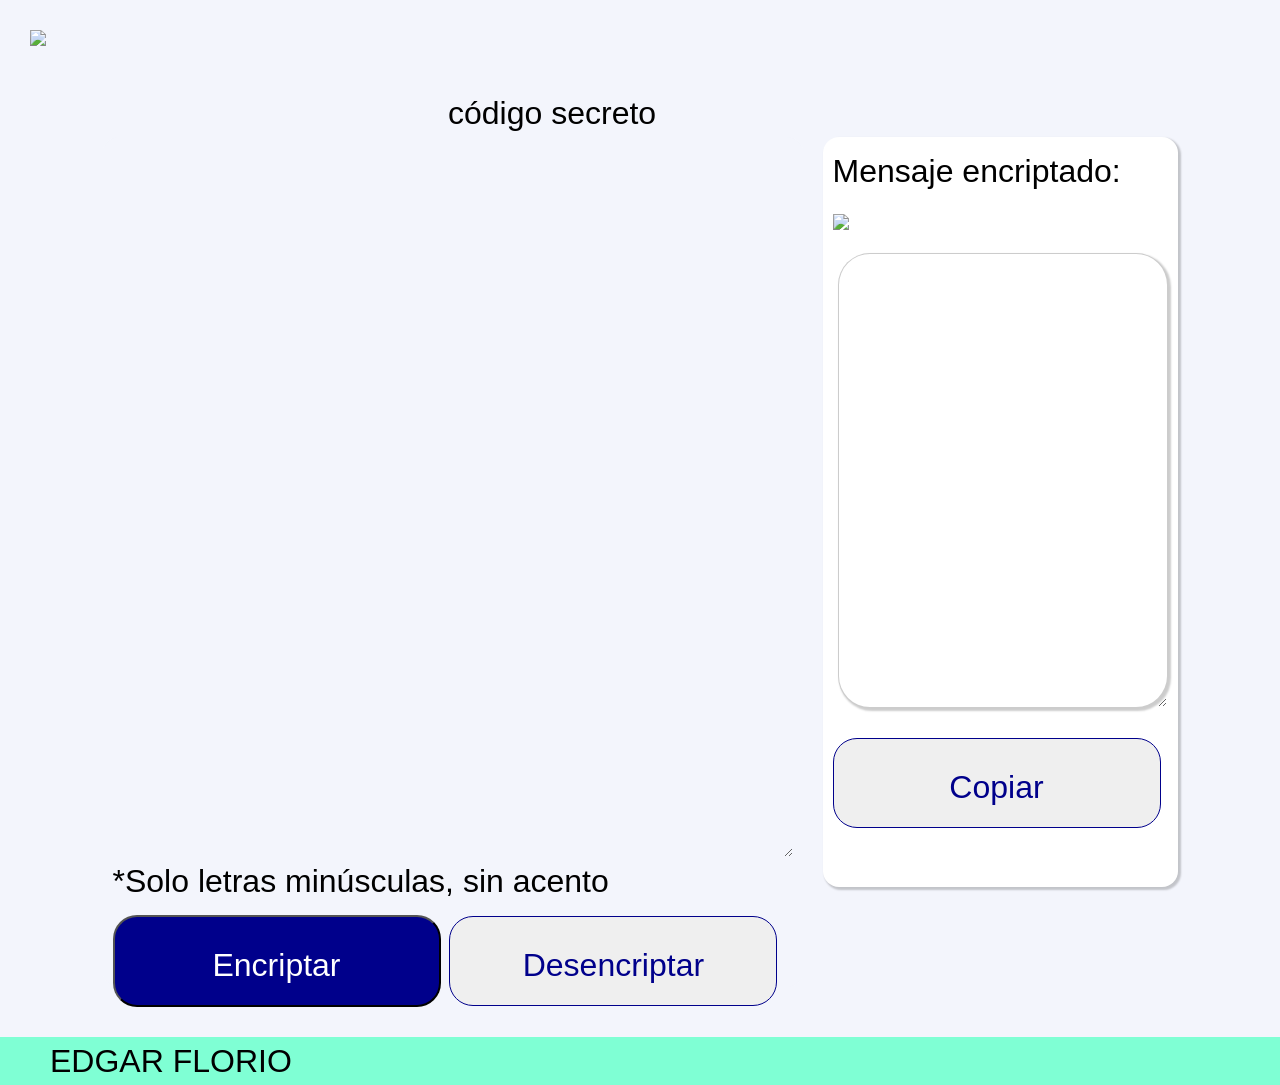
==== index.html @ f588af3f "Add files via upload" ====
<!DOCTYPE html>
<html lang="esp">
<head>
  <meta charset="UTF-8">
  <meta http-equiv="X-UA-Compatible" content="IE=edge">
  <meta name="viewport" content="width=device-width, initial-scale=1.0">
  <title>1° Challenges: Encriptador de texto</title>
  <link rel="stylesheet" href="style.css">
  <link rel="preconnect" href="https://fonts.googleapis.com">
  <link rel="preconnect" href="https://fonts.gstatic.com" crossorigin>
  <link href="https://fonts.googleapis.com/css2?family=Inter&display=swap" rel="stylesheet">
</head>
<body>
  <script src="script.js"></script>

  <header>
      <img src="./Imagenes/Logo.png" class="alura">
  </header>

  <h1 class="titulo">código secreto</h1>

  <main class="main">
    <section class="form-box">
      <form action="">
        <textarea class="text-input1" type="text" name="input-texto"   cols="40" rows="6" placeholder="Ingrese el texto aqui">
        </textarea>
        <label for="input-texto">*Solo letras minúsculas, sin acento
        </label>
        <div>
          <button class="boton-encriptar" type="button" onclick="btnencriptar()">Encriptar</button>
          <button class="boton-des" type="button">Desencriptar</button>
        </div>
      </form>
    </section>
  
    <section class="msg-box">
      <h2 id="">Mensaje encriptado:</h2>
      <img class="muñeco" src="./Imagenes/Muñeco.png">
      <textarea class="text-input2" type="text" cols="18" rows="8"></textarea>
      <button class="boton-copiar" type="button" id="btn-copy">Copiar
      </button>
    </section>
  </main>

</body>
<h6>EDGAR FLORIO</h6>
</html>
---- style.css ----
/*GENERAL*/
* {
  margin: 0;
  padding: 0;
  box-sizing: border-box;

  font-family: 'Inter' sans-serif;
  font-style: normal;
  font-weight: 400;
  font-size: 32px;
  line-height:150%;
}

body {
  background-color: #F3F5FC;
  font-family: Verdana, Geneva, Tahoma, sans-serif;
}

.main {
  width: 80vw;
  margin: auto;
  display: flex;
  justify-content: center;
}

.titulo {
  width: 30vw;
  margin: auto;
}

.alura{
  margin: 30px;
  display: inline;
}
/*box*/
.form-box, .msg-box {
  padding: 10px;
  margin: 0 10px 0 10px;
  border-radius: 0.5em;
  width: 30vw;
  height: auto;
  position: relative;
}
.form-box {
  background-color: #F3F5FC;
  width: 1440px;
  height: 850px;
}
.msg-box{
  background-color: white;
  box-shadow: 2px 2px 2px 1px rgba(0, 0, 0, 0.2);
  width: 400px;
  height: 750px;
}
.muñeco{
  width: 70%;


}

/*botones*/
.boton-encriptar,
.boton-des,
.boton-copiar {
  color: white;
  padding: 24px;
  margin-top: 10px;
  border-radius: 24px;
  width: 328px;
  height: 67px;
  text-align: center;
  padding-bottom: 2em;
}
.boton-encriptar{
  background-color: darkblue;
}
.boton-des{
  transform: none;
  color: darkblue;
  border: 0.5px solid darkblue;}
.boton-copiar{
  transform: none;
  margin-top: 30px;
  color: darkblue;
  border: 0.5px solid darkblue;
}

/*texto*/
.text-input1{
  margin-top: 90px;
  flex-direction: row;

  background-color: #F3F5FC;
  border: none;
  display: block;
  padding: 0.5em;
  width: 680px;
  height: 620px;
}
.text-input2 {
  position: relative;
  margin-top: 10px;
  margin-left: 5px;
  flex-direction: row;

  border: 1px solid rgba(0, 0, 0, 0.2);
  display: block;
  padding:0.5em;
  width: 330px;
  height: 455px;
  background: #FFFFFF;
  border-radius: 32px;
  box-shadow: 2px 2px 2px 1px rgba(0, 0, 0, 0.2);
}

h6{
  padding-left:50px;
  margin-top: 50px;
  background-color: aquamarine;
}
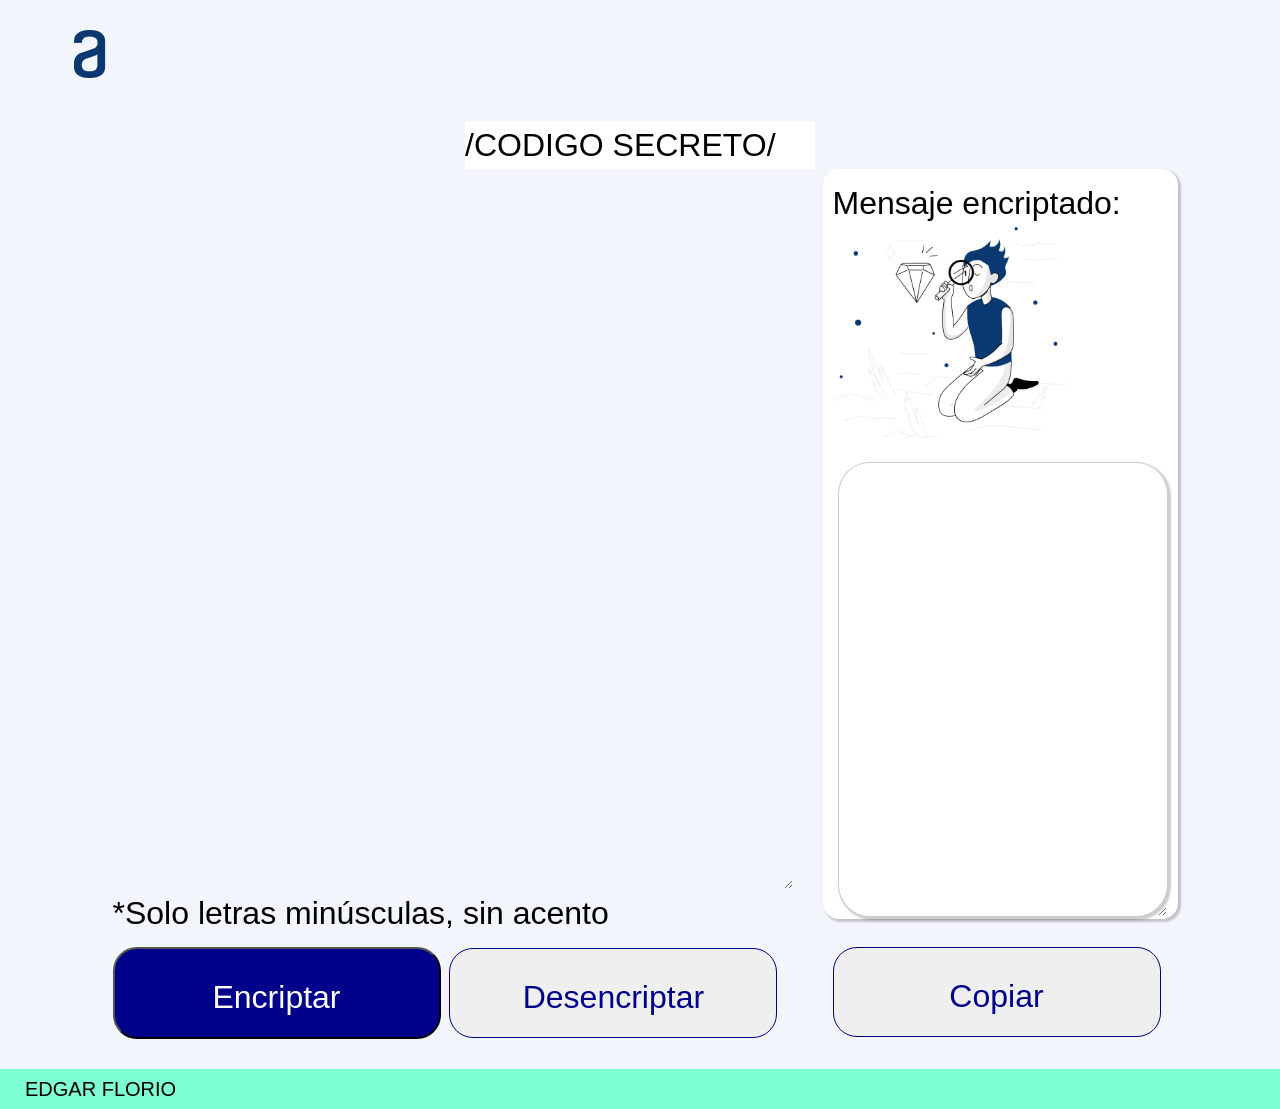
==== commit fe172e3a: "primerChallengeALURA" ====
--- a/index.html
+++ b/index.html
@@ -1,47 +1,51 @@
-<!DOCTYPE html>
-<html lang="esp">
-<head>
-  <meta charset="UTF-8">
-  <meta http-equiv="X-UA-Compatible" content="IE=edge">
-  <meta name="viewport" content="width=device-width, initial-scale=1.0">
-  <title>1° Challenges: Encriptador de texto</title>
-  <link rel="stylesheet" href="style.css">
-  <link rel="preconnect" href="https://fonts.googleapis.com">
-  <link rel="preconnect" href="https://fonts.gstatic.com" crossorigin>
-  <link href="https://fonts.googleapis.com/css2?family=Inter&display=swap" rel="stylesheet">
-</head>
-<body>
-  <script src="script.js"></script>
-
-  <header>
-      <img src="./Imagenes/Logo.png" class="alura">
-  </header>
-
-  <h1 class="titulo">código secreto</h1>
-
-  <main class="main">
-    <section class="form-box">
-      <form action="">
-        <textarea class="text-input1" type="text" name="input-texto"   cols="40" rows="6" placeholder="Ingrese el texto aqui">
-        </textarea>
-        <label for="input-texto">*Solo letras minúsculas, sin acento
-        </label>
-        <div>
-          <button class="boton-encriptar" type="button" onclick="btnencriptar()">Encriptar</button>
-          <button class="boton-des" type="button">Desencriptar</button>
-        </div>
-      </form>
-    </section>
-  
-    <section class="msg-box">
-      <h2 id="">Mensaje encriptado:</h2>
-      <img class="muñeco" src="./Imagenes/Muñeco.png">
-      <textarea class="text-input2" type="text" cols="18" rows="8"></textarea>
-      <button class="boton-copiar" type="button" id="btn-copy">Copiar
-      </button>
-    </section>
-  </main>
-
-</body>
-<h6>EDGAR FLORIO</h6>
+<!DOCTYPE html>
+<html lang="esp">
+<head>
+  <meta charset="UTF-8">
+  <meta http-equiv="X-UA-Compatible" content="IE=edge">
+  <meta name="viewport" content="width=device-width, initial-scale=1.0">
+  <title>1° Challenges: Encriptador de texto</title>
+  <link rel="stylesheet" href="style.css">
+  <link rel="stylesheet" href="./reset.css">
+  <link rel="preconnect" href="https://fonts.googleapis.com">
+  <link rel="preconnect" href="https://fonts.gstatic.com" crossorigin>
+  <link href="https://fonts.googleapis.com/css2?family=Inter&display=swap" rel="stylesheet">
+</head>
+<body>
+
+  <header>
+      <img src="./Imagenes/Logo.png" class="alura">
+  </header>
+
+  <h1 class="titulo">/CODIGO SECRETO/</h1>
+
+  <main class="main">
+    <section class="form-box">
+      <form action="">
+        <textarea class="text-input1" type="text" name="input-texto"   cols="40" rows="6" placeholder="Ingrese el texto aqui">
+        </textarea>
+        <label for="input-texto">*Solo letras minúsculas, sin acento
+        </label>
+        <div>
+          <button class="boton-encriptar" type="button" onclick="btnencriptar()">Encriptar</button>
+          <button class="boton-des" type="button" onclick="btndesencriptar()">Desencriptar</button>
+        </div>
+      </form>
+    </section>
+  
+    <section class="msg-box">
+      <h2 id="">Mensaje encriptado:</h2>
+      <img class="muñeco" src="./Imagenes/Muñeco.png">
+      <textarea class="text-input2" type="text" cols="18" rows="8"></textarea>
+      <button class="boton-copiar" type="button" id="btn-copy" onclick="copy()">Copiar
+      </button>
+    </section>
+  </main>
+<script src="./encriptar_desencriptar.js"></script>
+<script src="./boton_para_copiar.js"></script>
+</body>
+<footer>
+  <h6>EDGAR FLORIO</h6>
+</footer>
+
 </html>
--- a/style.css
+++ b/style.css
@@ -1,120 +1,125 @@
-/*GENERAL*/
-* {
-  margin: 0;
-  padding: 0;
-  box-sizing: border-box;
-
-  font-family: 'Inter' sans-serif;
-  font-style: normal;
-  font-weight: 400;
-  font-size: 32px;
-  line-height:150%;
-}
-
-body {
-  background-color: #F3F5FC;
-  font-family: Verdana, Geneva, Tahoma, sans-serif;
-}
-
-.main {
-  width: 80vw;
-  margin: auto;
-  display: flex;
-  justify-content: center;
-}
-
-.titulo {
-  width: 30vw;
-  margin: auto;
-}
-
-.alura{
-  margin: 30px;
-  display: inline;
-}
-/*box*/
-.form-box, .msg-box {
-  padding: 10px;
-  margin: 0 10px 0 10px;
-  border-radius: 0.5em;
-  width: 30vw;
-  height: auto;
-  position: relative;
-}
-.form-box {
-  background-color: #F3F5FC;
-  width: 1440px;
-  height: 850px;
-}
-.msg-box{
-  background-color: white;
-  box-shadow: 2px 2px 2px 1px rgba(0, 0, 0, 0.2);
-  width: 400px;
-  height: 750px;
-}
-.muñeco{
-  width: 70%;
-
-
-}
-
-/*botones*/
-.boton-encriptar,
-.boton-des,
-.boton-copiar {
-  color: white;
-  padding: 24px;
-  margin-top: 10px;
-  border-radius: 24px;
-  width: 328px;
-  height: 67px;
-  text-align: center;
-  padding-bottom: 2em;
-}
-.boton-encriptar{
-  background-color: darkblue;
-}
-.boton-des{
-  transform: none;
-  color: darkblue;
-  border: 0.5px solid darkblue;}
-.boton-copiar{
-  transform: none;
-  margin-top: 30px;
-  color: darkblue;
-  border: 0.5px solid darkblue;
-}
-
-/*texto*/
-.text-input1{
-  margin-top: 90px;
-  flex-direction: row;
-
-  background-color: #F3F5FC;
-  border: none;
-  display: block;
-  padding: 0.5em;
-  width: 680px;
-  height: 620px;
-}
-.text-input2 {
-  position: relative;
-  margin-top: 10px;
-  margin-left: 5px;
-  flex-direction: row;
-
-  border: 1px solid rgba(0, 0, 0, 0.2);
-  display: block;
-  padding:0.5em;
-  width: 330px;
-  height: 455px;
-  background: #FFFFFF;
-  border-radius: 32px;
-  box-shadow: 2px 2px 2px 1px rgba(0, 0, 0, 0.2);
-}
-
-h6{
-  padding-left:50px;
-  margin-top: 50px;
-  background-color: aquamarine;
+/*GENERAL*/
+* {
+  margin: 0;
+  padding: 0;
+  box-sizing: border-box;
+
+  font-family: 'Inter' sans-serif;
+  font-style: normal;
+  font-weight: 400;
+  font-size: 32px;
+  line-height:150%;
+}
+
+body {
+  background-color: #F3F5FC;
+  font-family: Verdana, Geneva, Tahoma, sans-serif;
+}
+
+.main {
+  width: 80vw;
+  margin: auto;
+  display: flex;
+  justify-content: center;
+}
+
+.titulo {
+  width: 350px;
+  margin: auto;
+  background-color: #FFFFFF;
+}
+
+.alura{
+  margin: 30px;
+  display: inline;
+}
+/*box*/
+.form-box, .msg-box {
+  padding: 10px;
+  margin: 0 10px 0 10px;
+  border-radius: 0.5em;
+  width: 30vw;
+  height: auto;
+  position: relative;
+}
+.form-box {
+  background-color: #F3F5FC;
+  width: 1440px;
+  height: 850px;
+}
+
+.msg-box{
+  background-color: white;
+  box-shadow: 2px 2px 2px 1px rgba(0, 0, 0, 0.2);
+  width: 400px;
+  height: 750px;
+}
+.muñeco{
+  width: 70%;
+
+
+}
+
+/*botones*/
+.boton-encriptar,
+.boton-des,
+.boton-copiar {
+  color: white;
+  padding: 24px;
+  margin-top: 10px;
+  border-radius: 24px;
+  width: 328px;
+  height: 67px;
+  text-align: center;
+  padding-bottom: 2em;
+}
+.boton-encriptar{
+  background-color: darkblue;
+}
+.boton-des{
+  transform: none;
+  color: darkblue;
+  border: 0.5px solid darkblue;}
+.boton-copiar{
+  transform: none;
+  margin-top: 30px;
+  color: darkblue;
+  border: 0.5px solid darkblue;
+}
+
+/*texto*/
+.text-input1{
+  margin-top: 90px;
+  flex-direction: row;
+
+  background-color: #F3F5FC;
+  border: none;
+  display: block;
+  padding: 0.5em;
+  width: 680px;
+  height: 620px;
+}
+.text-input2 {
+  position: relative;
+  margin-top: 10px;
+  margin-left: 5px;
+  flex-direction: row;
+
+  border: 1px solid rgba(0, 0, 0, 0.2);
+  display: block;
+  padding:0.5em;
+  width: 330px;
+  height: 455px;
+  background: #FFFFFF;
+  border-radius: 32px;
+  box-shadow: 2px 2px 2px 1px rgba(0, 0, 0, 0.2);
+}
+
+h6{
+  padding-left:25px;
+  margin-top: 50px;
+  background-color: aquamarine;
+  padding-top: 5px;
+  padding-bottom: 5px;
+  font-size: 20px; ;
 }
